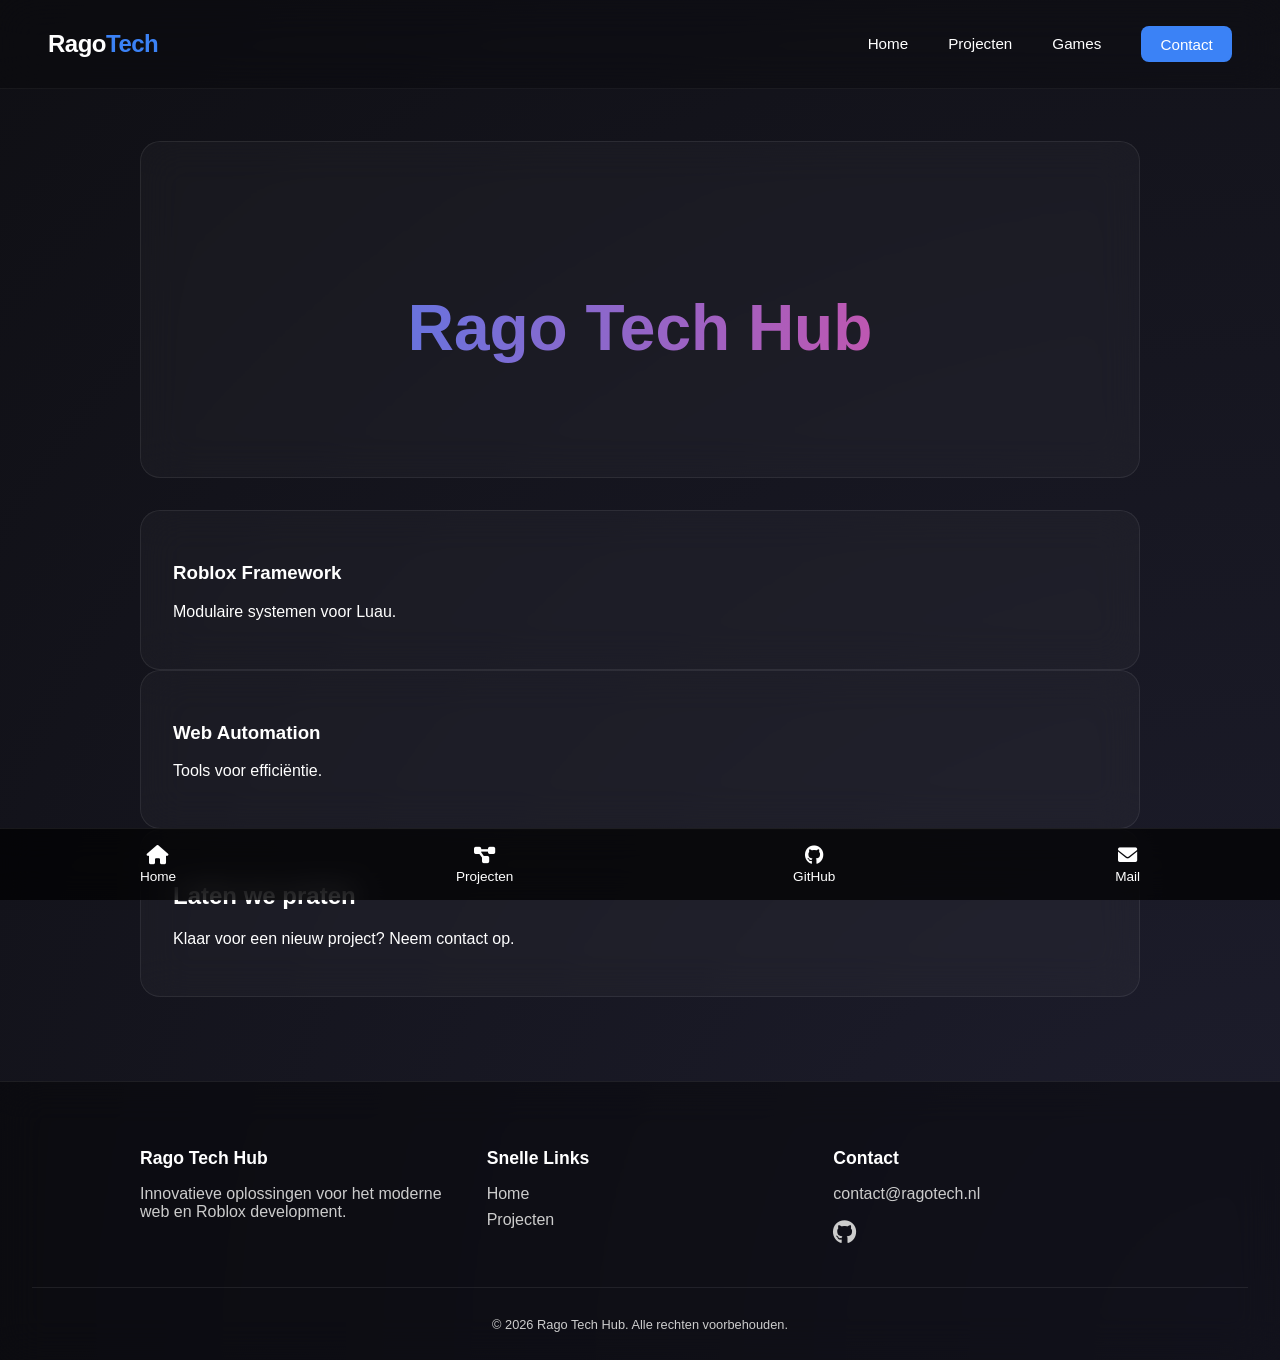
==== index.html @ 7036b59f "Migratie naar GitHub Pages" ====
<!DOCTYPE html>
<html lang="nl">
<head>
    <meta charset="UTF-8">
    <meta name="viewport" content="width=device-width, initial-scale=1.0">
    <title>Rago Tech Hub | Portfolio</title>
    <link rel="stylesheet" href="css/style.css">
    <link href="https://cdnjs.cloudflare.com/ajax/libs/font-awesome/6.0.0/css/all.min.css" rel="stylesheet">
</head>
<body>
    <div class="progress-bar"></div>
    
    <nav class="navbar">
        <div class="logo">Rago<span>Tech</span></div>
        <ul class="nav-links">
            <li><a href="index.html">Home</a></li>
            <li><a href="projects.html">Projecten</a></li>
            <li><a href="games.html">Games</a></li>
            <li><a href="#contact" class="btn-primary">Contact</a></li>
        </ul>
    </nav>

    <main class="container">
        <section class="hero glass">
            <h1>Rago Tech Hub</h1>
            <p id="typed-text"></p>
        </section>

        <section class="grid">
            <div class="card glass" onclick="openModal('Roblox Framework')">
                <h3>Roblox Framework</h3>
                <p>Modulaire systemen voor Luau.</p>
            </div>
            <div class="card glass" onclick="openModal('Web Automation')">
                <h3>Web Automation</h3>
                <p>Tools voor efficiëntie.</p>
            </div>
        </section>

        <section class="contact glass">
            <h2>Laten we praten</h2>
            <p>Klaar voor een nieuw project? Neem contact op.</p>
        </section>
    </main>

    <div class="bottom-bar">
        <a href="index.html"><i class="fas fa-home"></i> Home</a>
        <a href="projects.html"><i class="fas fa-project-diagram"></i> Projecten</a>
        <a href="https://github.com/rago-dakon"><i class="fab fa-github"></i> GitHub</a>
        <a href="mailto:contact@example.com"><i class="fas fa-envelope"></i> Mail</a>
    </div>

    <div id="projectModal" class="modal">
        <div class="modal-content glass">
            <span class="close" onclick="closeModal()">&times;</span>
            <h2 id="modalTitle">Project</h2>
            <p>Geavanceerde details komen hier.</p>
        </div>
    </div>

    <footer class="footer-glass">
        <div class="footer-content">
            <div class="footer-section">
                <h3>Rago Tech Hub</h3>
                <p>Innovatieve oplossingen voor het moderne web en Roblox development.</p>
            </div>
            <div class="footer-section">
                <h3>Snelle Links</h3>
                <a href="index.html">Home</a>
                <a href="projects.html">Projecten</a>
            </div>
            <div class="footer-section">
                <h3>Contact</h3>
                <p>contact@ragotech.nl</p>
                <div class="social-icons">
                    <a href="https://github.com/rago-dakon"><i class="fab fa-github"></i></a>
                </div>
            </div>
        </div>
        <div class="footer-bottom">
            <p>&copy; 2026 Rago Tech Hub. Alle rechten voorbehouden.</p>
        </div>
    </footer>

    <script src="js/main.js"></script>
</body>
</html>
---- css/style.css ----
:root {
    --primary: #3b82f6;
    --accent: #8b5cf6;
    --glass: rgba(255, 255, 255, 0.03);
    --glass-border: rgba(255, 255, 255, 0.08);
}

* { scroll-behavior: smooth; }

body { 
    font-family: 'Inter', sans-serif; 
    background: radial-gradient(circle at 50% 50%, #1e1e2e, #0f0f14); 
    background-size: 200% 200%;
    animation: bgAnimation 15s ease infinite;
    color: #fff; 
    margin: 0; 
    overflow-x: hidden; 
}

@keyframes bgAnimation {
    0% { background-position: 0% 50%; }
    50% { background-position: 100% 50%; }
    100% { background-position: 0% 50%; }
}

.progress-bar { position: fixed; top: 0; left: 0; height: 4px; background: linear-gradient(to right, var(--primary), var(--accent)); width: 0%; z-index: 10000; transition: width 0.3s; }

/* Professional Navbar */
.navbar { 
    background: rgba(0,0,0,0.2); 
    backdrop-filter: blur(20px); 
    display: flex; 
    justify-content: space-between; 
    align-items: center;
    padding: 1.2rem 3rem; 
    position: sticky; 
    top: 0; 
    border-bottom: 1px solid rgba(255,255,255,0.05); 
    z-index: 100;
    transition: all 0.3s ease;
}
.navbar.scrolled { padding: 0.8rem 3rem; background: rgba(0,0,0,0.8); border-bottom: 1px solid var(--primary); }
.logo { font-weight: 800; font-size: 1.5rem; letter-spacing: -0.5px; color: #fff; cursor: pointer; }
.logo span { color: var(--primary); }

.nav-links { list-style: none; display: flex; align-items: center; gap: 40px; }
.nav-links a { text-decoration: none; color: #fff; font-weight: 500; font-size: 0.95rem; padding: 0.5rem 0; border-bottom: 2px solid transparent; transition: 0.3s; }
.nav-links a:hover, .nav-links a.active { color: var(--primary); border-bottom: 2px solid var(--primary); }

.btn-primary { 
    background: var(--primary); 
    color: #fff !important; 
    padding: 0.6rem 1.2rem !important; 
    border-radius: 8px; 
    border-bottom: none !important; 
    transition: 0.3s;
}
.btn-primary:hover { background: var(--accent); transform: translateY(-2px); box-shadow: 0 5px 15px rgba(59, 130, 246, 0.3); }

.glass { background: var(--glass); backdrop-filter: blur(20px); border: 1px solid var(--glass-border); border-radius: 20px; padding: 2rem; transition: 0.4s; animation: fadeIn 0.8s ease-out; }
.glass:hover { transform: translateY(-10px); box-shadow: 0 15px 40px rgba(0,0,0,0.4); border-color: rgba(255,255,255,0.2); }

@keyframes fadeIn { from { opacity: 0; transform: translateY(20px); } to { opacity: 1; transform: translateY(0); } }

.container { max-width: 1000px; margin: 2rem auto; padding: 20px; }
.hero { text-align: center; padding: 6rem 1rem; margin-bottom: 2rem; }
.hero h1 { font-size: 4rem; margin-bottom: 0.5rem; background: linear-gradient(90deg, #3b82f6, #ec4899); -webkit-background-clip: text; -webkit-text-fill-color: transparent; }

.controls {
    display: flex;
    flex-direction: column;
    align-items: center;
    margin-top: 15px;
    gap: 10px;
}

.middle-controls {
    display: flex;
    gap: 10px;
}

.controls button {
    background: var(--primary);
    color: white;
    border: none;
    padding: 15px 25px;
    border-radius: 8px;
    font-size: 1.2rem;
    cursor: pointer;
    transition: 0.2s;
}

.controls button:active {
    transform: scale(0.9);
}

.tech-stack { text-align: center; margin: 3rem 0; padding: 2rem; }
.tech-stack i { font-size: 3rem; margin: 0 1.5rem; color: #fff; transition: 0.3s; cursor: pointer; filter: drop-shadow(0 0 5px rgba(255,255,255,0.2)); }
.tech-stack i:hover { color: var(--primary); transform: scale(1.3); filter: drop-shadow(0 0 15px var(--primary)); }

.modal { display: none; position: fixed; top: 0; left: 0; width: 100%; height: 100%; background: rgba(0,0,0,0.85); z-index: 100; backdrop-filter: blur(10px); }
.modal-content { position: relative; margin: 15% auto; width: 40%; background: #111; padding: 3rem; border-radius: 20px; text-align: center; border: 1px solid var(--glass-border); }
.bottom-bar {
    position: fixed;
    bottom: 0;
    left: 0;
    width: 100%;
    background: rgba(0, 0, 0, 0.7);
    backdrop-filter: blur(15px);
    border-top: 1px solid var(--glass-border);
    display: flex;
    justify-content: space-around;
    padding: 1rem 0;
    z-index: 1000;
}

.bottom-bar a {
    color: #fff;
    text-decoration: none;
    font-size: 0.85rem;
    display: flex;
    flex-direction: column;
    align-items: center;
    gap: 5px;
    transition: 0.3s;
}

.bottom-bar a:hover {
    color: var(--primary);
}

.bottom-bar i {
    font-size: 1.2rem;
}


.footer-glass {
    background: rgba(0, 0, 0, 0.4);
    backdrop-filter: blur(20px);
    border-top: 1px solid var(--glass-border);
    padding: 3rem 2rem 1rem;
    margin-top: 4rem;
    color: #ccc;
}

.footer-content {
    display: grid;
    grid-template-columns: repeat(auto-fit, minmax(200px, 1fr));
    gap: 40px;
    max-width: 1000px;
    margin: 0 auto;
    padding-bottom: 2rem;
}

.footer-section h3 {
    color: #fff;
    margin-bottom: 1rem;
    font-size: 1.1rem;
}

.footer-section a {
    display: block;
    color: #ccc;
    text-decoration: none;
    margin-bottom: 0.5rem;
    transition: 0.3s;
}

.footer-section a:hover {
    color: var(--primary);
}

.footer-bottom {
    text-align: center;
    border-top: 1px solid var(--glass-border);
    padding-top: 1rem;
    font-size: 0.8rem;
}

.social-icons {
    display: flex;
    gap: 15px;
    margin-top: 10px;
}

.social-icons a {
    font-size: 1.5rem;
}

/* Game Grid Component */
.game-grid {
    display: grid;
    grid-template-columns: repeat(auto-fit, minmax(280px, 1fr));
    gap: 30px;
    padding: 2rem 0;
}

.game-card {
    background: var(--glass);
    backdrop-filter: blur(10px);
    border: 1px solid var(--glass-border);
    border-radius: 20px;
    padding: 2rem;
    text-align: center;
    transition: 0.4s;
    cursor: pointer;
}

.game-card:hover {
    transform: translateY(-10px);
    border-color: var(--primary);
    box-shadow: 0 10px 30px rgba(59, 130, 246, 0.2);
}

.game-card h3 {
    margin-bottom: 0.5rem;
    font-size: 1.4rem;
}

.game-card p {
    color: #ccc;
    font-size: 0.9rem;
    margin-bottom: 1.5rem;
}
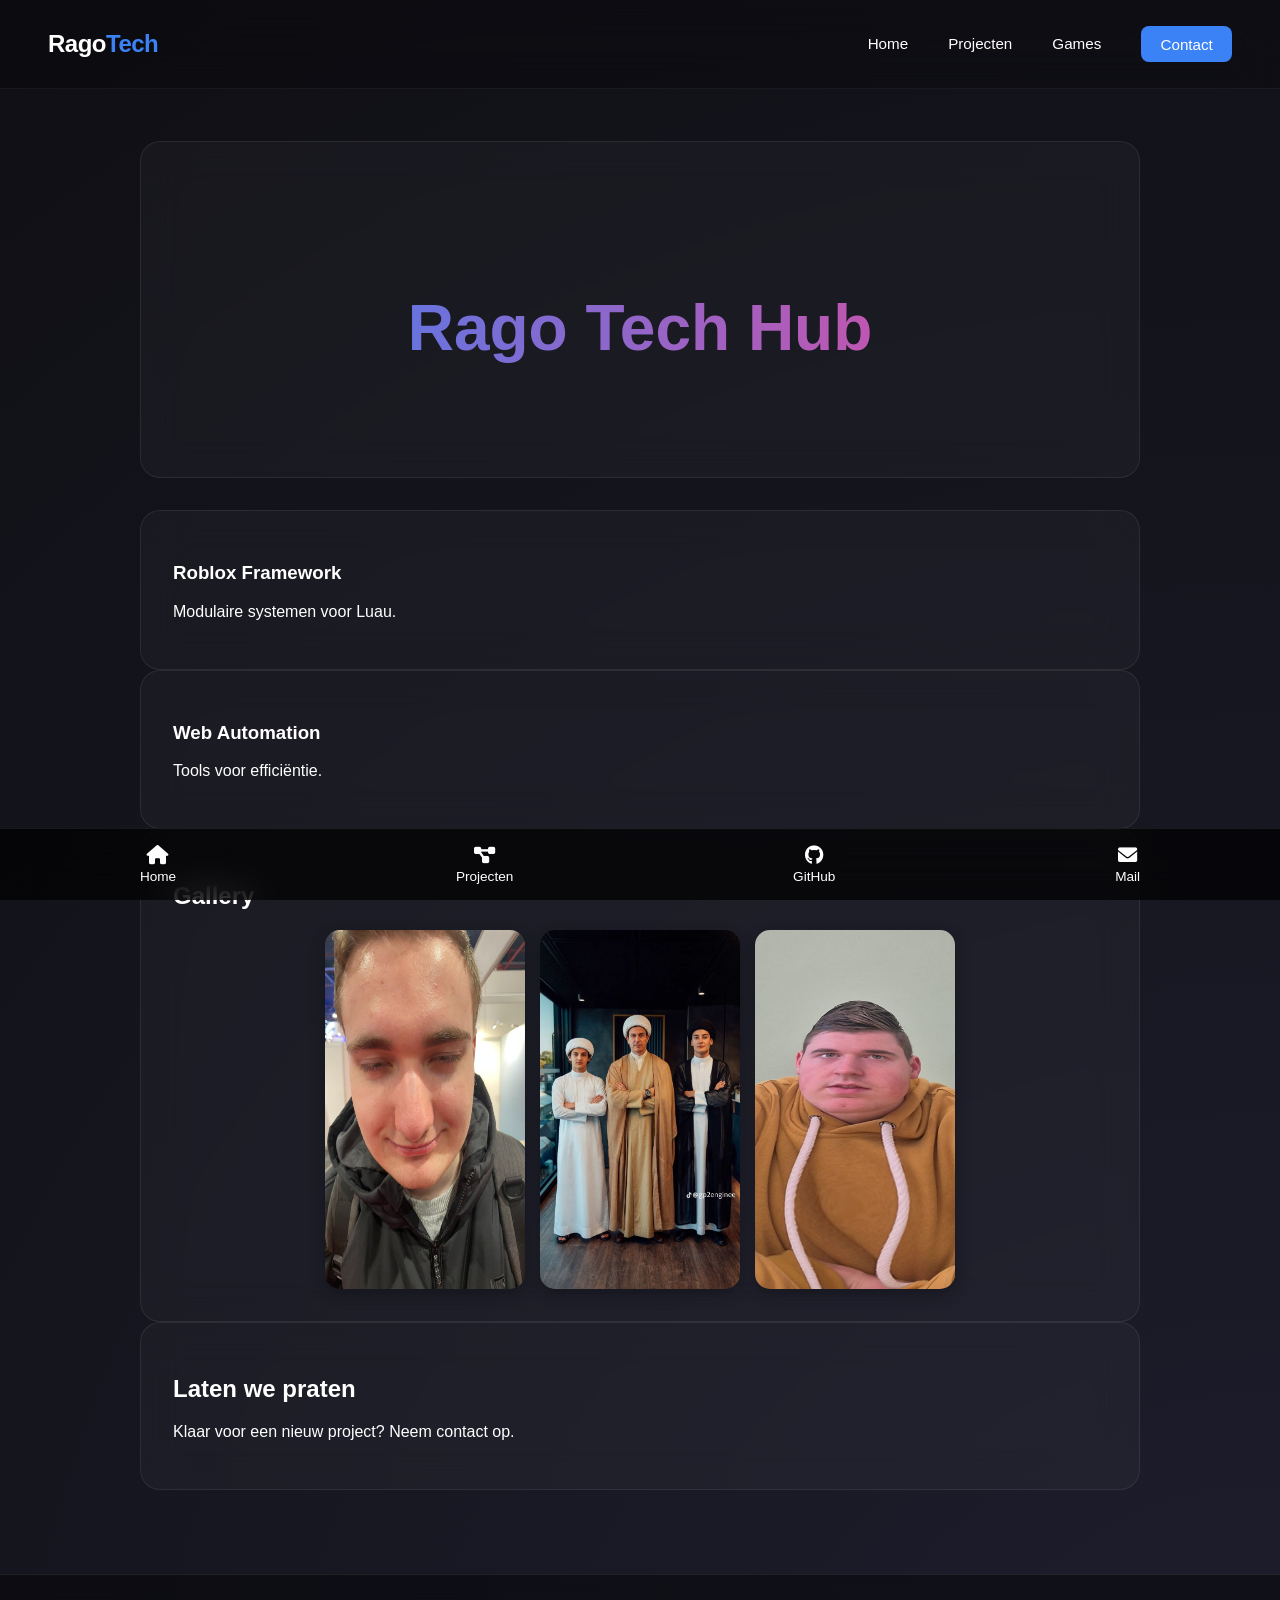
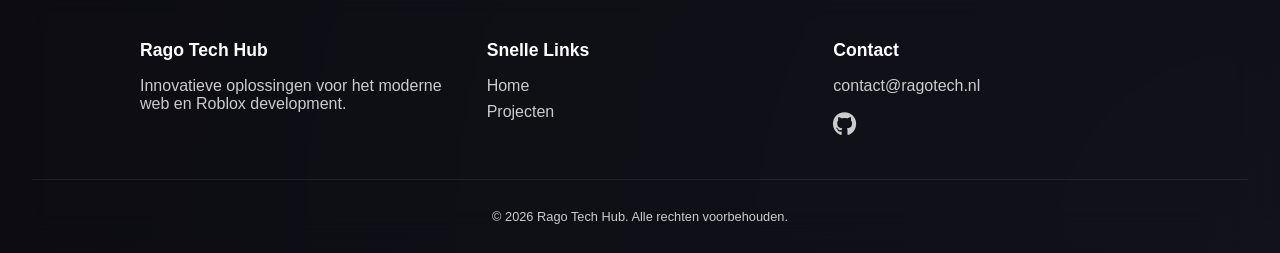
==== commit bd2eda87: "Add gallery images" ====
--- a/index.html
+++ b/index.html
@@ -34,6 +34,15 @@
             <div class="card glass" onclick="openModal('Web Automation')">
                 <h3>Web Automation</h3>
                 <p>Tools voor efficiëntie.</p>
+            </div>
+        </section>
+
+        <section class="glass" id="gallery">
+            <h2>Gallery</h2>
+            <div style="display:flex; gap: 15px; flex-wrap: wrap; justify-content: center;">
+                <img src="assets/foto1.jpg" style="width: 30%; max-width: 200px; border-radius: 15px; box-shadow: 0 5px 15px rgba(0,0,0,0.3);">
+                <img src="assets/foto2.jpg" style="width: 30%; max-width: 200px; border-radius: 15px; box-shadow: 0 5px 15px rgba(0,0,0,0.3);">
+                <img src="assets/foto3.jpg" style="width: 30%; max-width: 200px; border-radius: 15px; box-shadow: 0 5px 15px rgba(0,0,0,0.3);">
             </div>
         </section>
 
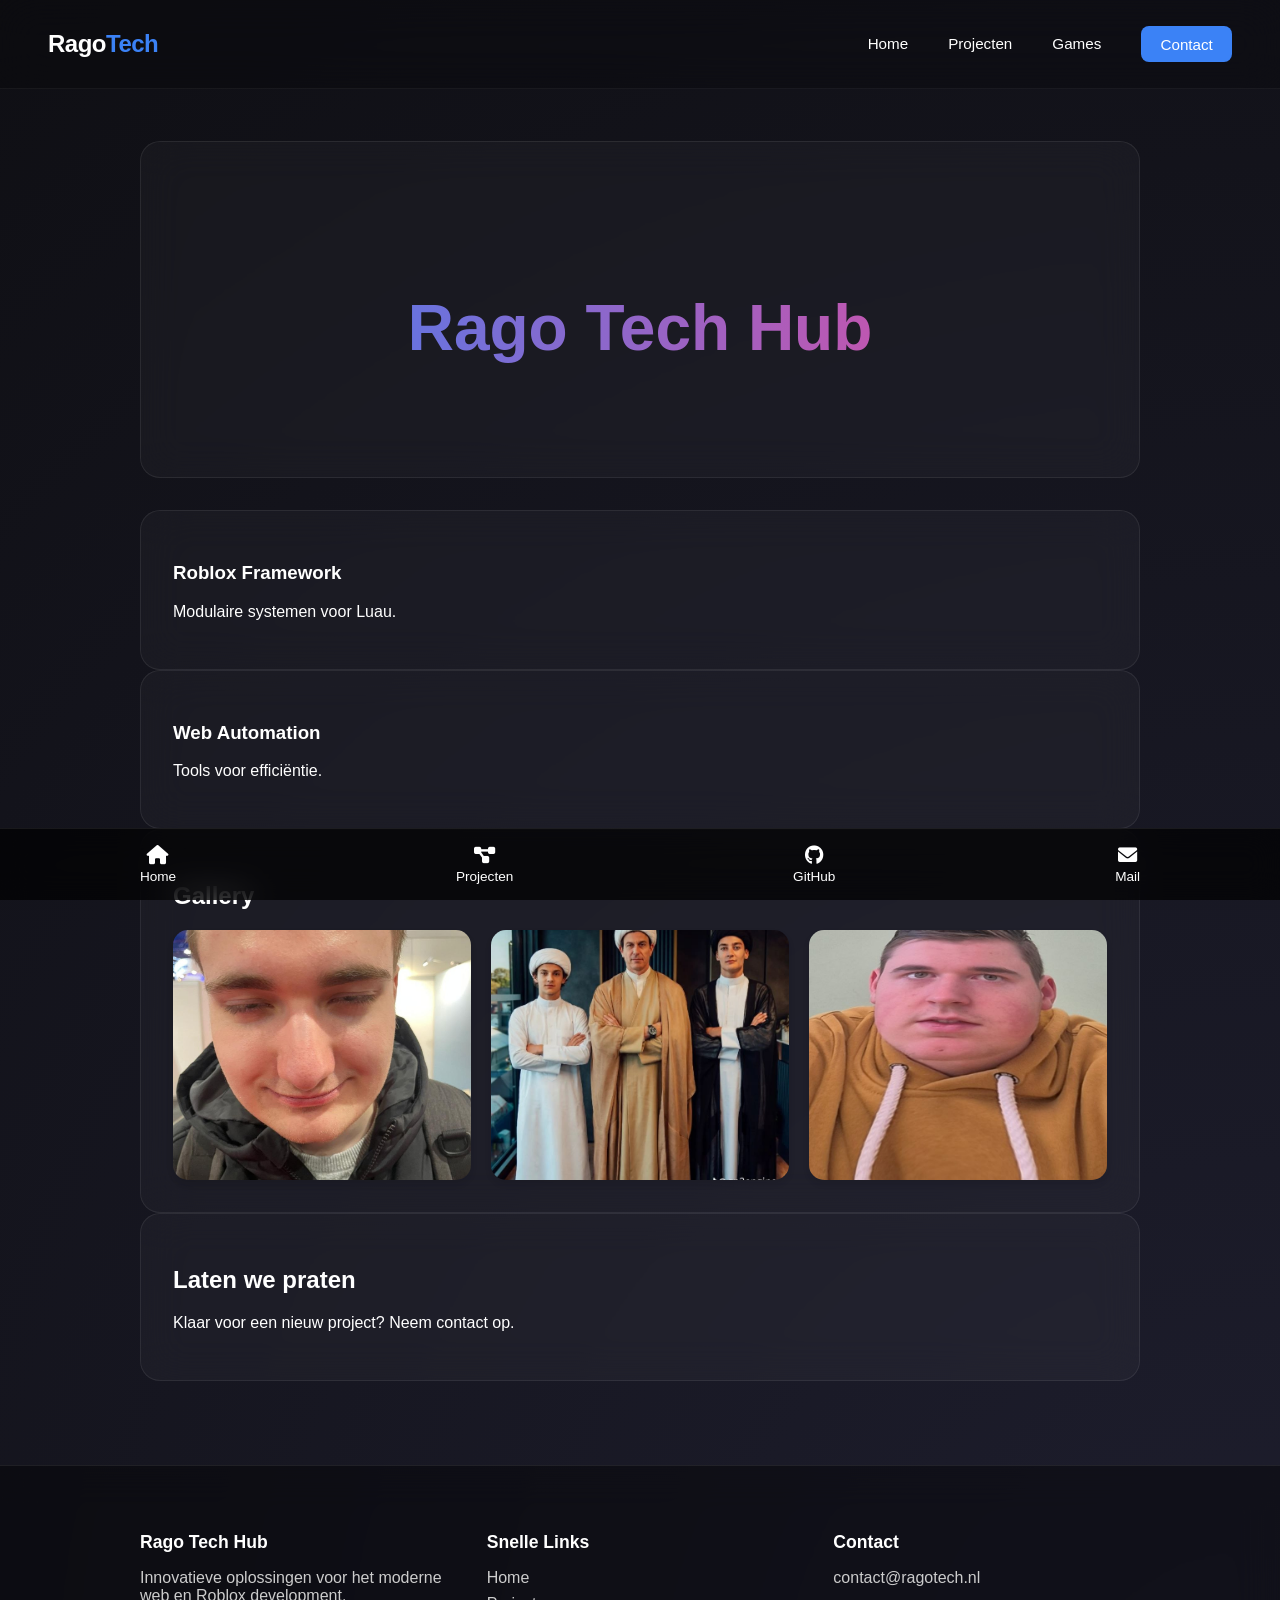
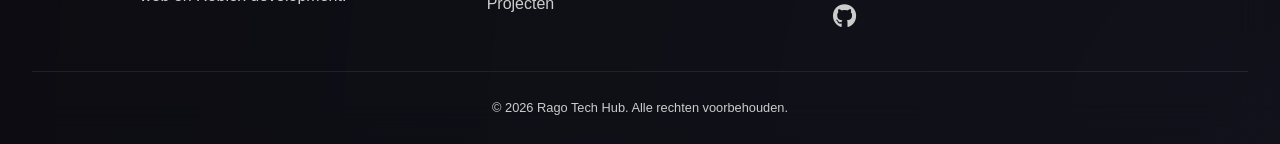
==== commit 05057399: "Verbeterde fotogalerij" ====
--- a/index.html
+++ b/index.html
@@ -39,10 +39,10 @@
 
         <section class="glass" id="gallery">
             <h2>Gallery</h2>
-            <div style="display:flex; gap: 15px; flex-wrap: wrap; justify-content: center;">
-                <img src="assets/foto1.jpg" style="width: 30%; max-width: 200px; border-radius: 15px; box-shadow: 0 5px 15px rgba(0,0,0,0.3);">
-                <img src="assets/foto2.jpg" style="width: 30%; max-width: 200px; border-radius: 15px; box-shadow: 0 5px 15px rgba(0,0,0,0.3);">
-                <img src="assets/foto3.jpg" style="width: 30%; max-width: 200px; border-radius: 15px; box-shadow: 0 5px 15px rgba(0,0,0,0.3);">
+            <div class="gallery-grid">
+                <div class="gallery-item"><img src="assets/foto1.jpg"></div>
+                <div class="gallery-item"><img src="assets/foto2.jpg"></div>
+                <div class="gallery-item"><img src="assets/foto3.jpg"></div>
             </div>
         </section>
 
--- a/css/style.css
+++ b/css/style.css
@@ -222,3 +222,31 @@
     font-size: 0.9rem;
     margin-bottom: 1.5rem;
 }
+
+/* Verbeterde Gallery Styling */
+.gallery-grid {
+    display: grid;
+    grid-template-columns: repeat(auto-fit, minmax(200px, 1fr));
+    gap: 20px;
+    margin-top: 20px;
+}
+
+.gallery-item {
+    overflow: hidden;
+    border-radius: 15px;
+    transition: transform 0.3s ease, box-shadow 0.3s ease;
+    cursor: pointer;
+    box-shadow: 0 4px 6px rgba(0,0,0,0.1);
+}
+
+.gallery-item:hover {
+    transform: scale(1.05);
+    box-shadow: 0 10px 20px rgba(0,0,0,0.3);
+}
+
+.gallery-item img {
+    width: 100%;
+    height: 250px;
+    object-fit: cover;
+    display: block;
+}
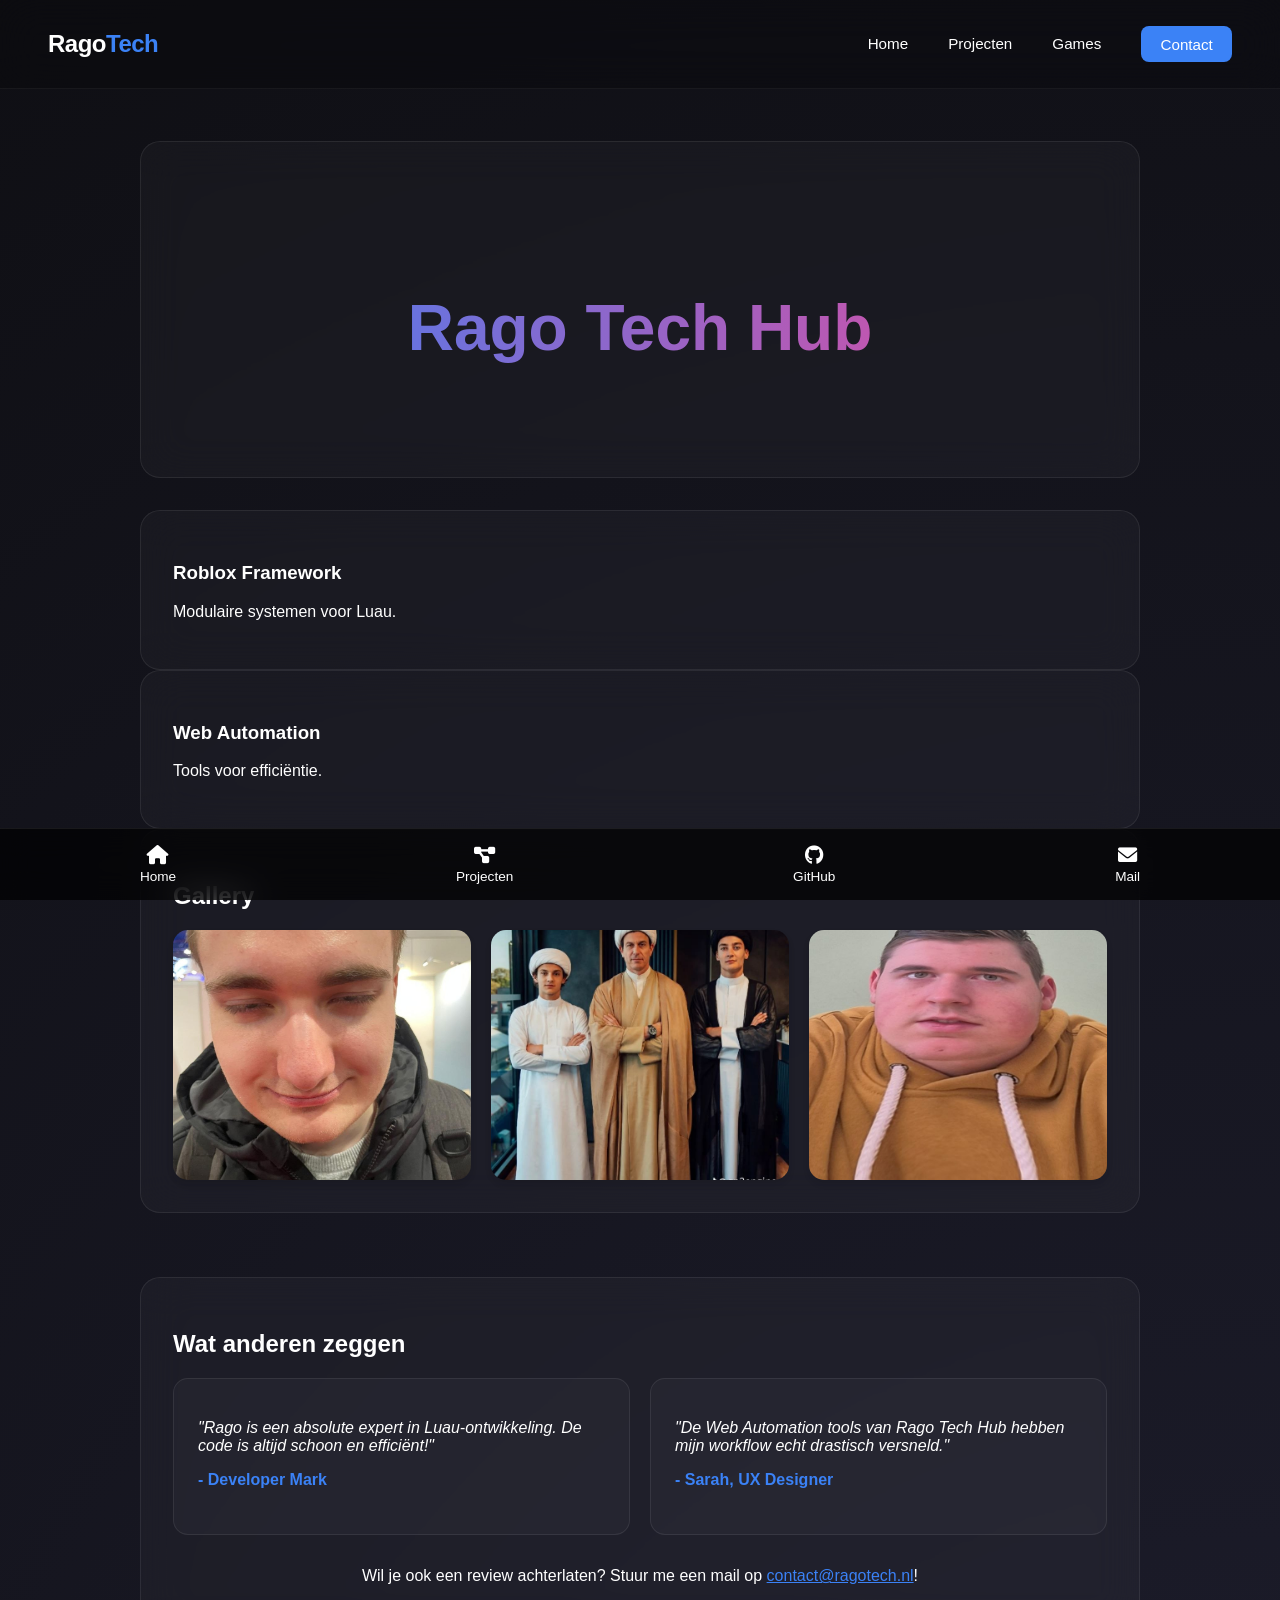
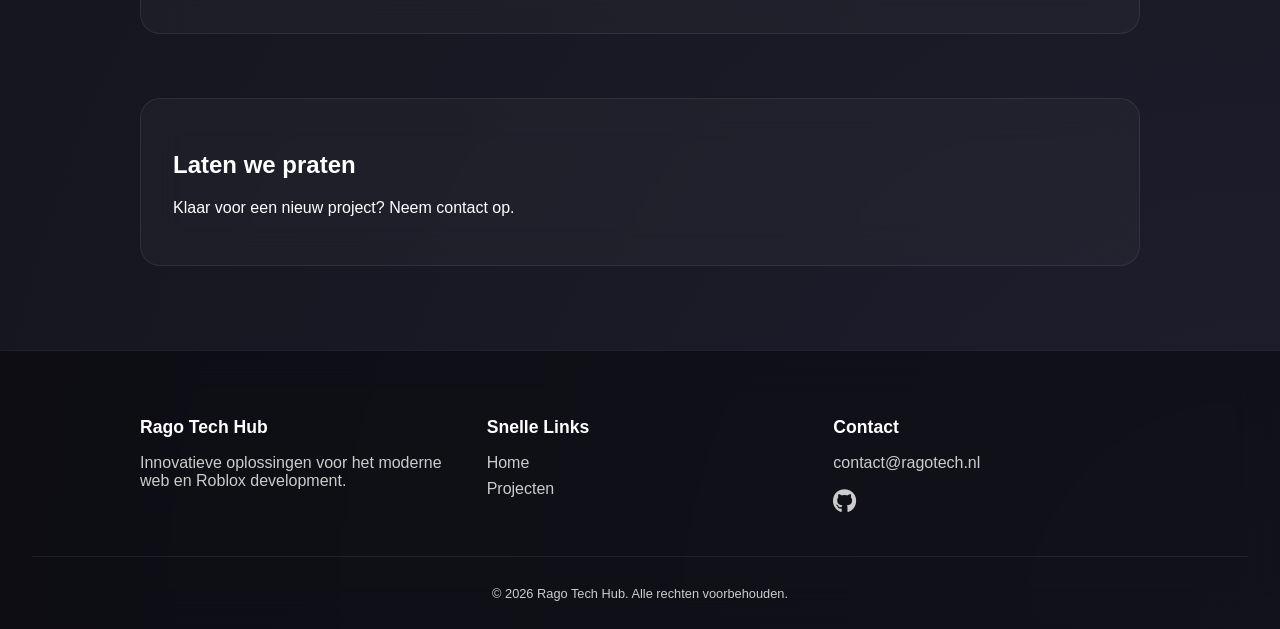
==== commit c0295794: "Testimonial sectie toegevoegd" ====
--- a/index.html
+++ b/index.html
@@ -44,6 +44,21 @@
                 <div class="gallery-item"><img src="assets/foto2.jpg"></div>
                 <div class="gallery-item"><img src="assets/foto3.jpg"></div>
             </div>
+        </section>
+
+        <section class="testimonials glass">
+            <h2>Wat anderen zeggen</h2>
+            <div class="testimonial-grid">
+                <div class="testimonial-card">
+                    <p>"Rago is een absolute expert in Luau-ontwikkeling. De code is altijd schoon en efficiënt!"</p>
+                    <h4>- Developer Mark</h4>
+                </div>
+                <div class="testimonial-card">
+                    <p>"De Web Automation tools van Rago Tech Hub hebben mijn workflow echt drastisch versneld."</p>
+                    <h4>- Sarah, UX Designer</h4>
+                </div>
+            </div>
+            <p style="text-align: center; margin-top: 2rem;">Wil je ook een review achterlaten? Stuur me een mail op <a href="mailto:contact@ragotech.nl" style="color: var(--primary);">contact@ragotech.nl</a>!</p>
         </section>
 
         <section class="contact glass">
--- a/css/style.css
+++ b/css/style.css
@@ -250,3 +250,30 @@
     object-fit: cover;
     display: block;
 }
+
+/* Testimonial Section */
+.testimonials {
+    margin: 4rem 0;
+}
+
+.testimonial-grid {
+    display: grid;
+    grid-template-columns: repeat(auto-fit, minmax(300px, 1fr));
+    gap: 20px;
+    margin-top: 20px;
+}
+
+.testimonial-card {
+    background: var(--glass);
+    padding: 1.5rem;
+    border-radius: 15px;
+    border: 1px solid var(--glass-border);
+    font-style: italic;
+}
+
+.testimonial-card h4 {
+    margin-top: 1rem;
+    font-size: 1rem;
+    color: var(--primary);
+    font-style: normal;
+}
